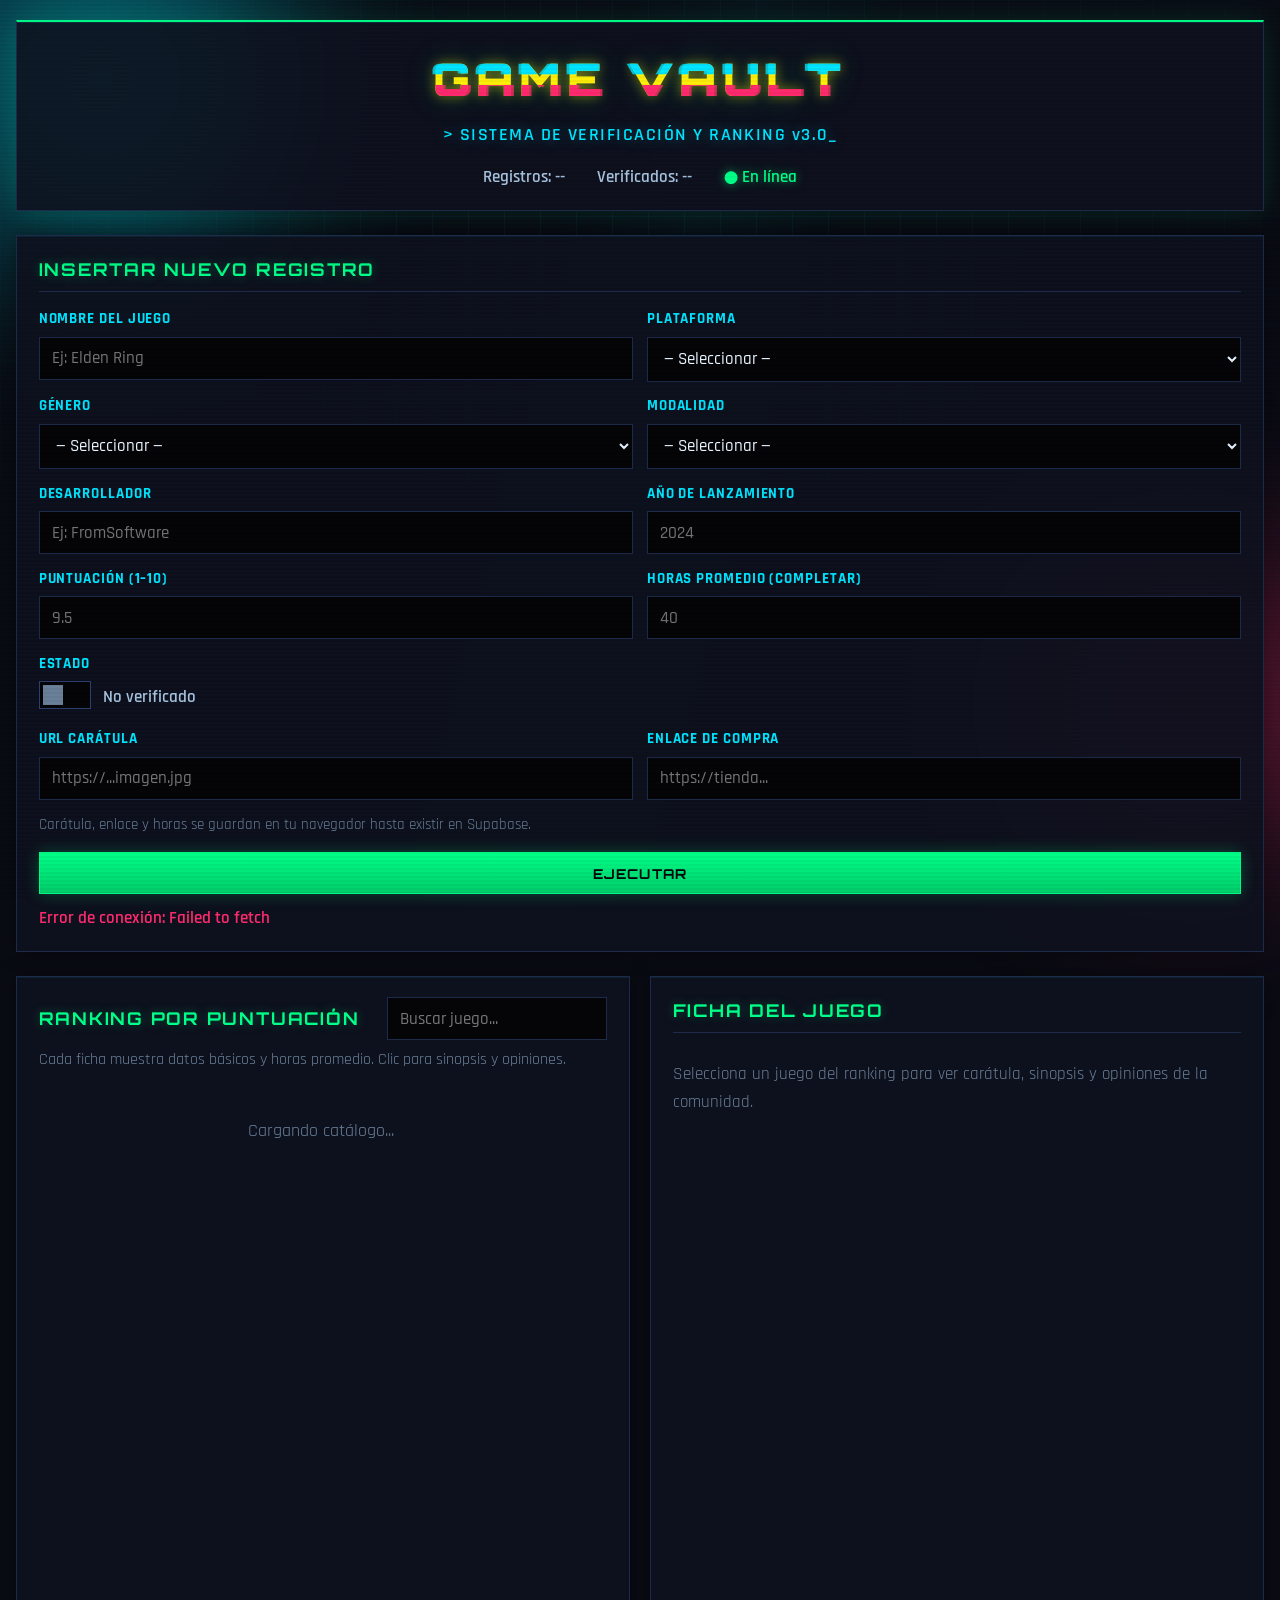
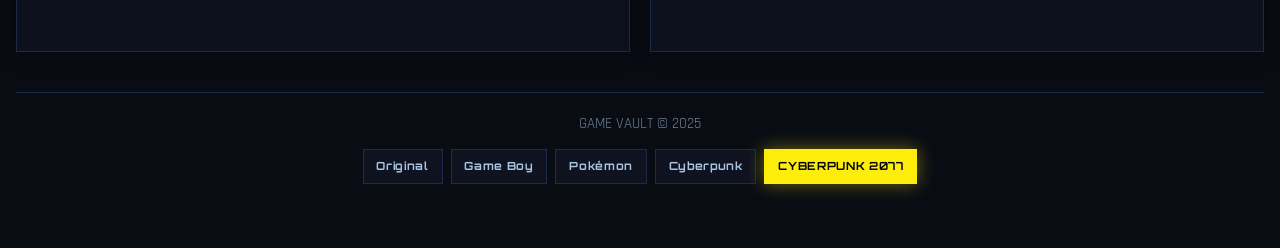
==== app/index.html @ 816d2088 "Versión inicial del proyecto cajon de videojuegos" ====
<!DOCTYPE html>
<html lang="es">
<head>
  <meta charset="UTF-8">
  <meta name="viewport" content="width=device-width, initial-scale=1.0">
  <title>GAME VAULT — Cyberpunk 2077 Edition</title>
  <link rel="preconnect" href="https://fonts.googleapis.com">
  <link rel="preconnect" href="https://fonts.gstatic.com" crossorigin>
  <link href="https://fonts.googleapis.com/css2?family=Orbitron:wght@500;700;900&family=Rajdhani:wght@400;500;600;700&display=swap" rel="stylesheet">
  <link rel="stylesheet" href="css/vault.css">
</head>
<body class="vault-edition cyberpunk-edition">

  <div class="grid-bg" aria-hidden="true"></div>
  <div class="glow-orb glow-orb--cyan" aria-hidden="true"></div>
  <div class="glow-orb glow-orb--magenta" aria-hidden="true"></div>
  <div class="electric-flash" aria-hidden="true"></div>
  <div class="scanlines" aria-hidden="true"></div>

  <header class="site-header">
    <h1 class="glitch-title site-title" data-text="GAME VAULT">GAME VAULT</h1>
    <p class="site-tagline">&gt; SISTEMA DE VERIFICACIÓN Y RANKING v3.0_</p>
    <div class="stats-bar">
      <span id="total-count">Registros: --</span>
      <span id="verified-count">Verificados: --</span>
      <span class="status-online">● En línea</span>
    </div>
  </header>

  <main class="layout-main">

    <section class="panel panel-form">
      <h2 class="panel-title" id="form-title">Insertar nuevo registro</h2>
      <input type="hidden" id="idJuego">

      <div class="field-row">
        <div class="field">
          <label for="nombre">Nombre del juego</label>
          <input type="text" id="nombre" placeholder="Ej: Elden Ring">
        </div>
        <div class="field">
          <label for="consola">Plataforma</label>
          <select id="consola">
            <option value="">— Seleccionar —</option>
            <option>PlayStation 5</option>
            <option>PlayStation 4</option>
            <option>Xbox Series X/S</option>
            <option>Xbox One</option>
            <option>Nintendo Switch</option>
            <option>PC</option>
            <option>Mobile</option>
            <option>Multi-plataforma</option>
          </select>
        </div>
      </div>

      <div class="field-row">
        <div class="field">
          <label for="genero">Género</label>
          <select id="genero">
            <option value="">— Seleccionar —</option>
            <option>Acción / Aventura</option>
            <option>RPG</option>
            <option>FPS / Shooter</option>
            <option>Battle Royale</option>
            <option>Deportes</option>
            <option>Estrategia</option>
            <option>Simulación</option>
            <option>Plataformas</option>
            <option>Horror / Survival</option>
            <option>Fighting</option>
            <option>Sandbox / Open World</option>
          </select>
        </div>
        <div class="field">
          <label for="modalidad">Modalidad</label>
          <select id="modalidad">
            <option value="">— Seleccionar —</option>
            <option value="single-player">Single-Player</option>
            <option value="online">Multiplayer Online</option>
            <option value="co-op">Co-op Local</option>
            <option value="co-op">Co-op Online</option>
            <option value="multi-player">Single + Multiplayer</option>
          </select>
        </div>
      </div>

      <div class="field-row">
        <div class="field">
          <label for="desarrollador">Desarrollador</label>
          <input type="text" id="desarrollador" placeholder="Ej: FromSoftware">
        </div>
        <div class="field">
          <label for="anio">Año de lanzamiento</label>
          <input type="number" id="anio" placeholder="2024" min="1980" max="2030">
        </div>
      </div>

      <div class="field-row">
        <div class="field">
          <label for="puntuacion">Puntuación (1–10)</label>
          <input type="number" id="puntuacion" placeholder="9.5" min="1" max="10" step="0.1">
        </div>
        <div class="field">
          <label for="horas">Horas promedio (completar)</label>
          <input type="number" id="horas" placeholder="40" min="1" max="500" step="1">
        </div>
      </div>

      <div class="field-row">
        <div class="field field-check">
          <label for="verificado">Estado</label>
          <div class="toggle-wrap">
            <label class="toggle">
              <input type="checkbox" id="verificado">
              <span class="toggle-slider"></span>
            </label>
            <span id="toggle-label">No verificado</span>
          </div>
        </div>
      </div>

      <div class="field-row">
        <div class="field">
          <label for="portada">URL carátula</label>
          <input type="url" id="portada" placeholder="https://...imagen.jpg">
        </div>
        <div class="field">
          <label for="enlace_compra">Enlace de compra</label>
          <input type="url" id="enlace_compra" placeholder="https://tienda...">
        </div>
      </div>

      <div id="portada-preview-wrap" class="portada-preview-wrap" hidden>
        <span class="preview-label">Vista previa</span>
        <img id="portada-preview" class="portada-preview" alt="Vista previa carátula">
      </div>
      <p class="field-hint">Carátula, enlace y horas se guardan en tu navegador hasta existir en Supabase.</p>

      <div class="btn-row">
        <button type="button" id="btnGuardar" class="btn btn-primary btn-grow">Ejecutar</button>
        <button type="button" id="btnCancelar" class="btn btn-secondary btn-grow" style="display:none">Cancelar</button>
      </div>
      <div id="msg" class="msg-line"></div>
    </section>

    <div class="layout-ranking">

      <section class="panel panel-list">
        <div class="panel-head">
          <h2 class="panel-title">Ranking por puntuación</h2>
          <input type="search" id="filtro" class="search-input" placeholder="Buscar juego..."
            oninput="lista.filtrar(this.value)">
        </div>
        <p class="list-hint">Cada ficha muestra datos básicos y horas promedio. Clic para sinopsis y opiniones.</p>
        <div id="listado" class="card-list"><p class="loading-txt">Cargando catálogo...</p></div>
      </section>

      <div id="detalle-backdrop" class="detalle-backdrop" hidden aria-hidden="true"></div>

      <aside id="detalle-panel" class="panel panel-detalle" aria-live="polite">
        <div class="panel-detalle-head">
          <h2 class="panel-title">Ficha del juego</h2>
          <button type="button" id="detalle-cerrar" class="btn-detalle-cerrar" hidden aria-label="Cerrar ficha">✕</button>
        </div>
        <div id="detalle-contenido" class="detalle-contenido">
          <p class="detalle-placeholder">Selecciona un juego del ranking para ver carátula, sinopsis y opiniones de la comunidad.</p>
        </div>
      </aside>

    </div>
  </main>

  <footer class="site-footer">
    <span>GAME VAULT © 2025</span>
    <nav class="edition-nav" aria-label="Otras ediciones visuales">
      <a href="editions/original.html">Original</a>
      <a href="editions/gameboy.html">Game Boy</a>
      <a href="editions/pokemon.html">Pokémon</a>
      <a href="editions/cyberpunk.html">Cyberpunk</a>
      <a href="index.html" class="is-active">CYBERPUNK 2077</a>
    </nav>
  </footer>

  <script src="js/catalogo.js"></script>
  <script src="js/app.js"></script>
</body>
</html>
---- app/css/vault.css ----
/* GAME VAULT — Cyberpunk 2077: neón, eléctrico, glitch, alto contraste */

:root {
  --void:        #050508;
  --deep:        #0a0c14;
  --panel:       #0f121f;
  --panel-2:     #141a2e;
  --border:      #1e2a4a;
  --border-lit:  #2d4070;
  --neon-green:  #00ff88;
  --neon-cyan:   #00e5ff;
  --neon-mag:    #ff2a6d;
  --neon-yellow: #fcee0a;
  --text:        #e8f4ff;
  --text-soft:   #a8c4e0;
  --text-dim:    #6a8098;
  --ok:          #00ff88;
  --font-display: 'Orbitron', sans-serif;
  --font-body:    'Rajdhani', system-ui, sans-serif;
  --ease: cubic-bezier(0.22, 1, 0.36, 1);
}

*, *::before, *::after { box-sizing: border-box; margin: 0; padding: 0; }

html { scroll-behavior: smooth; background: var(--void); }

body.vault-edition.cyberpunk-edition {
  font-family: var(--font-body);
  font-size: 18px;
  line-height: 1.5;
  color: var(--text);
  background: var(--deep);
  min-height: 100vh;
  padding: 1.25rem 1rem 4rem;
  position: relative;
  overflow-x: hidden;
}

/* ── FONDO CYBERPUNK ── */
.grid-bg {
  position: fixed;
  inset: 0;
  pointer-events: none;
  z-index: 0;
  background:
    linear-gradient(rgba(0, 229, 255, 0.05) 1px, transparent 1px),
    linear-gradient(90deg, rgba(0, 229, 255, 0.05) 1px, transparent 1px);
  background-size: 36px 36px;
  mask-image: radial-gradient(ellipse 90% 80% at 50% 30%, black 15%, transparent 80%);
}

.glow-orb {
  position: fixed;
  border-radius: 50%;
  filter: blur(90px);
  pointer-events: none;
  z-index: 0;
  opacity: 0.4;
  animation: orb-pulse 6s ease-in-out infinite alternate;
}

.glow-orb--cyan {
  width: 360px; height: 360px;
  background: var(--neon-cyan);
  top: -100px; left: -80px;
}

.glow-orb--magenta {
  width: 300px; height: 300px;
  background: var(--neon-mag);
  bottom: 5%; right: -60px;
  animation-delay: -3s;
}

@keyframes orb-pulse {
  0%   { opacity: 0.28; transform: scale(1); }
  100% { opacity: 0.45; transform: scale(1.08); }
}

.electric-flash {
  position: fixed;
  inset: 0;
  pointer-events: none;
  z-index: 0;
  background: linear-gradient(105deg, transparent 40%, rgba(0,229,255,.03) 50%, transparent 60%);
  animation: electric-sweep 8s linear infinite;
}

@keyframes electric-sweep {
  0%   { transform: translateX(-100%); }
  100% { transform: translateX(100%); }
}

.scanlines {
  position: fixed;
  inset: 0;
  pointer-events: none;
  z-index: 1000;
  opacity: 0.07;
  background: repeating-linear-gradient(
    0deg, transparent, transparent 2px,
    rgba(0,0,0,0.5) 2px, rgba(0,0,0,0.5) 4px
  );
}

/* ── GLITCH TITLE ── */
.glitch-title {
  font-family: var(--font-display);
  font-size: clamp(1.6rem, 5vw, 2.8rem);
  font-weight: 900;
  letter-spacing: 0.14em;
  color: var(--neon-yellow);
  position: relative;
  text-shadow:
    0 0 12px rgba(252, 238, 10, 0.5),
    0 0 30px rgba(0, 255, 136, 0.25);
  animation: glitch-main 9s infinite;
}

.glitch-title::before,
.glitch-title::after {
  content: attr(data-text);
  position: absolute;
  top: 0; left: 0;
  width: 100%;
  font-family: inherit;
  font-size: inherit;
  font-weight: inherit;
  letter-spacing: inherit;
  pointer-events: none;
}

.glitch-title::before {
  color: var(--neon-cyan);
  text-shadow: -3px 0 rgba(0, 229, 255, 0.8);
  animation: glitch-cyan 9s infinite;
  clip-path: polygon(0 8%, 100% 8%, 100% 42%, 0 42%);
}

.glitch-title::after {
  color: var(--neon-mag);
  text-shadow: 3px 0 rgba(255, 42, 109, 0.8);
  animation: glitch-mag 9s infinite;
  clip-path: polygon(0 58%, 100% 58%, 100% 92%, 0 92%);
}

@keyframes glitch-main {
  0%, 90%  { transform: none; }
  91%       { transform: skewX(-2deg) translateX(-2px); }
  91.5%     { transform: none; }
  92%       { transform: skewX(1.5deg) translateX(2px); }
  92.5%     { transform: none; }
  96%       { transform: translateX(-1px); filter: brightness(1.2); }
  96.4%     { transform: none; filter: none; }
}

@keyframes glitch-cyan {
  0%, 90%  { opacity: 0; }
  91%       { opacity: 0.85; transform: translateX(-4px); }
  91.6%     { opacity: 0; }
  92%       { opacity: 0.5; transform: translateX(3px); }
  92.6%     { opacity: 0; }
}

@keyframes glitch-mag {
  0%, 90%  { opacity: 0; }
  91%       { opacity: 0.75; transform: translateX(4px); }
  91.6%     { opacity: 0; }
  92%       { opacity: 0.45; transform: translateX(-3px); }
  92.6%     { opacity: 0; }
}

/* ── HEADER ── */
.site-header {
  position: relative;
  z-index: 1;
  text-align: center;
  padding: 1.5rem 1rem 1.25rem;
  margin-bottom: 1.5rem;
  background: rgba(15, 18, 31, 0.88);
  border: 1px solid var(--border);
  border-top: 2px solid var(--neon-green);
  box-shadow: 0 0 28px rgba(0, 255, 136, 0.12), inset 0 1px 0 rgba(0, 229, 255, 0.12);
  backdrop-filter: blur(10px);
}

.site-tagline {
  font-size: 1.15rem;
  font-weight: 600;
  color: var(--neon-cyan);
  margin-top: 0.5rem;
  letter-spacing: 0.08em;
  text-shadow: 0 0 14px rgba(0, 229, 255, 0.35);
}

.stats-bar {
  display: flex;
  justify-content: center;
  flex-wrap: wrap;
  gap: 1rem 2rem;
  margin-top: 1rem;
  font-size: 1.05rem;
  font-weight: 600;
  color: var(--text-soft);
}

.status-online {
  color: var(--neon-green);
  text-shadow: 0 0 10px rgba(0, 255, 136, 0.5);
  animation: pulse-online 2s ease-in-out infinite;
}

@keyframes pulse-online {
  0%, 100% { opacity: 1; }
  50%      { opacity: 0.55; }
}

/* ── LAYOUT ── */
.layout-main {
  position: relative;
  z-index: 1;
  max-width: 1400px;
  margin: 0 auto;
  display: flex;
  flex-direction: column;
  gap: 1.5rem;
}

.layout-ranking {
  display: grid;
  grid-template-columns: 1fr;
  gap: 0;
  align-items: stretch;
  position: relative;
}

@media (min-width: 1100px) {
  .layout-ranking {
    grid-template-columns: minmax(0, 1fr) minmax(340px, 1fr);
    gap: 1.25rem;
    min-height: calc(100vh - 14rem);
  }
}

.panel-list {
  display: flex;
  flex-direction: column;
  min-height: 0;
}

@media (min-width: 1100px) {
  .panel-list {
    height: 100%;
    max-height: calc(100vh - 14rem);
  }

  .panel-list .card-list {
    flex: 1;
    min-height: 0;
    max-height: none;
    overflow-y: auto;
  }
}

.panel {
  background: rgba(15, 18, 31, 0.92);
  border: 1px solid var(--border);
  padding: 1.25rem 1.35rem;
  box-shadow: 0 0 20px rgba(0, 0, 0, 0.4), inset 0 1px 0 rgba(0, 229, 255, 0.08);
  backdrop-filter: blur(6px);
}

.panel-title {
  font-family: var(--font-display);
  font-size: 1.1rem;
  font-weight: 700;
  color: var(--neon-green);
  letter-spacing: 0.1em;
  text-transform: uppercase;
  margin-bottom: 1rem;
  padding-bottom: 0.55rem;
  border-bottom: 1px solid var(--border);
  text-shadow: 0 0 12px rgba(0, 255, 136, 0.3);
}

.panel-head {
  display: flex;
  flex-wrap: wrap;
  align-items: center;
  gap: 0.75rem;
  margin-bottom: 0.5rem;
}

.panel-head .panel-title { margin-bottom: 0; border: none; padding: 0; flex: 1; }

.list-hint {
  font-size: 1rem;
  color: var(--text-dim);
  margin-bottom: 0.85rem;
}

/* ── FORM ── */
.field-row {
  display: grid;
  grid-template-columns: 1fr 1fr;
  gap: 0.85rem;
  margin-bottom: 0.85rem;
}

@media (max-width: 560px) { .field-row { grid-template-columns: 1fr; } }

.field label {
  display: block;
  font-size: 0.95rem;
  font-weight: 700;
  color: var(--neon-cyan);
  margin-bottom: 0.35rem;
  text-transform: uppercase;
  letter-spacing: 0.06em;
}

.field input,
.field select,
.search-input {
  width: 100%;
  font-family: var(--font-body);
  font-size: 1.05rem;
  font-weight: 500;
  padding: 0.6rem 0.75rem;
  color: var(--text);
  background: var(--void);
  border: 1px solid var(--border);
  outline: none;
  transition: border-color 0.2s, box-shadow 0.2s;
}

.field input:focus,
.field select:focus,
.search-input:focus {
  border-color: var(--neon-cyan);
  box-shadow: 0 0 0 2px rgba(0, 229, 255, 0.25), 0 0 16px rgba(0, 229, 255, 0.15);
}

.field select option { background: var(--panel); }

.toggle-wrap { display: flex; align-items: center; gap: 0.75rem; margin-top: 0.35rem; }
.toggle { position: relative; width: 52px; height: 28px; display: inline-block; }
.toggle input { opacity: 0; width: 0; height: 0; }
.toggle-slider {
  position: absolute; inset: 0;
  background: var(--void);
  border: 1px solid var(--border-lit);
  cursor: pointer;
  transition: 0.25s;
}
.toggle-slider::before {
  content: '';
  position: absolute;
  width: 20px; height: 20px;
  left: 3px; bottom: 3px;
  background: var(--text-dim);
  transition: 0.25s;
}
.toggle input:checked + .toggle-slider {
  background: rgba(0, 255, 136, 0.15);
  border-color: var(--neon-green);
  box-shadow: 0 0 12px rgba(0, 255, 136, 0.3);
}
.toggle input:checked + .toggle-slider::before {
  transform: translateX(24px);
  background: var(--neon-green);
}

#toggle-label { font-size: 1.05rem; font-weight: 600; color: var(--text-soft); }
.field-hint { font-size: 0.95rem; color: var(--text-dim); margin: 0.5rem 0; }

.portada-preview-wrap {
  margin-top: 0.75rem;
  padding: 0.75rem;
  border: 1px solid var(--border);
  background: var(--void);
  text-align: center;
}
.portada-preview-wrap[hidden] { display: none !important; }
.preview-label { font-size: 0.9rem; color: var(--text-dim); display: block; margin-bottom: 0.5rem; }
.portada-preview { max-width: 160px; border: 2px solid var(--neon-cyan); box-shadow: 0 0 16px rgba(0,229,255,.2); }

/* ── BUTTONS ── */
.btn-row { display: flex; gap: 0.75rem; margin-top: 1rem; flex-wrap: wrap; }

.btn {
  font-family: var(--font-display);
  font-size: 0.85rem;
  font-weight: 700;
  letter-spacing: 0.08em;
  text-transform: uppercase;
  padding: 0.7rem 1.25rem;
  border: 1px solid var(--border-lit);
  cursor: pointer;
  transition: transform 0.2s var(--ease), box-shadow 0.2s, background 0.2s;
}

.btn-grow:hover {
  transform: scale(1.05);
  box-shadow: 0 0 20px rgba(0, 229, 255, 0.35);
}
.btn-grow:active { transform: scale(0.97); }

.btn-primary {
  background: linear-gradient(180deg, var(--neon-green) 0%, #00cc6a 100%);
  color: var(--void);
  border-color: var(--neon-green);
  flex: 1;
  box-shadow: 0 0 16px rgba(0, 255, 136, 0.25);
}

.btn-secondary {
  background: var(--panel-2);
  color: var(--neon-mag);
  border-color: var(--neon-mag);
}

.btn-buy {
  display: inline-block;
  margin-top: 1rem;
  padding: 0.7rem 1.3rem;
  font-family: var(--font-display);
  font-size: 0.8rem;
  font-weight: 700;
  letter-spacing: 0.1em;
  text-transform: uppercase;
  color: var(--void);
  background: var(--neon-yellow);
  border: 1px solid var(--neon-yellow);
  text-decoration: none;
  box-shadow: 0 0 18px rgba(252, 238, 10, 0.35);
  transition: transform 0.2s var(--ease), box-shadow 0.2s;
}
.btn-buy:hover {
  transform: scale(1.05);
  box-shadow: 0 0 28px rgba(252, 238, 10, 0.5);
}

.btn-edit, .btn-del {
  font-family: var(--font-body);
  font-size: 0.95rem;
  font-weight: 700;
  padding: 0.45rem 0.75rem;
  cursor: pointer;
  border: 1px solid var(--border-lit);
  background: var(--panel-2);
  color: var(--text-soft);
  transition: transform 0.2s var(--ease), color 0.2s, box-shadow 0.2s;
  text-transform: uppercase;
  letter-spacing: 0.04em;
}
.btn-edit:hover {
  color: var(--neon-cyan);
  border-color: var(--neon-cyan);
  box-shadow: 0 0 14px rgba(0, 229, 255, 0.3);
  transform: scale(1.05);
}
.btn-del:hover {
  color: var(--neon-mag);
  border-color: var(--neon-mag);
  box-shadow: 0 0 14px rgba(255, 42, 109, 0.3);
  transform: scale(1.05);
}

.msg-line { margin-top: 0.75rem; font-size: 1.05rem; font-weight: 600; min-height: 1.4em; }
.msg-line.ok { color: var(--neon-green); text-shadow: 0 0 8px rgba(0,255,136,.4); }
.msg-line.error { color: var(--neon-mag); }
.msg-line.info { color: var(--neon-cyan); }

.search-input { max-width: 220px; min-width: 140px; }

/* ── CARDS — fila única: portada + datos + acciones ── */
.card-list {
  display: flex;
  flex-direction: column;
  gap: 1.25rem;
  max-height: none;
  overflow: visible;
  padding-right: 4px;
}

@media (min-height: 700px) {
  .panel-list .card-list {
    max-height: 75vh;
    overflow-y: auto;
  }
}

.card {
  display: flex;
  flex-direction: row;
  align-items: center;
  justify-content: flex-start;
  gap: 1.5rem;
  padding: 1.35rem;
  background: var(--panel);
  border: 1px solid var(--border);
  cursor: pointer;
  position: relative;
  overflow: visible;
  isolation: isolate;
  transition: border-color 0.25s, box-shadow 0.25s, background 0.25s;
}

/* Hover: brillo eléctrico SIN escalar — evita solapamiento */
.card:hover {
  border-color: var(--neon-cyan);
  background: var(--panel-2);
  box-shadow:
    0 0 0 1px rgba(0, 229, 255, 0.35),
    0 0 24px rgba(0, 229, 255, 0.15),
    inset 0 0 40px rgba(0, 255, 136, 0.04);
}

.card.selected {
  border-color: var(--neon-green);
  background: var(--panel-2);
  box-shadow:
    0 0 0 1px var(--neon-green),
    0 0 28px rgba(0, 255, 136, 0.2);
}

.card.verified { border-left: 3px solid var(--neon-green); }

.card-cover {
  position: relative;
  flex: 0 0 240px;
  display: flex;
  align-items: center;
  justify-content: center;
  width: 240px;
  height: 135px;
  padding: 8px;
  border: 2px solid var(--border-lit);
  overflow: hidden;
  background: var(--void);
  box-sizing: border-box;
  transition: border-color 0.25s, box-shadow 0.25s;
}

.card:hover .card-cover {
  border-color: var(--neon-cyan);
  box-shadow: 0 0 24px rgba(0, 229, 255, 0.4);
}

.rank-badge {
  position: absolute;
  top: 8px;
  left: 8px;
  z-index: 2;
  font-family: var(--font-display);
  font-size: 0.95rem;
  font-weight: 700;
  color: var(--neon-yellow);
  background: rgba(5, 5, 8, 0.9);
  padding: 5px 10px;
  border: 1px solid var(--neon-yellow);
  text-shadow: 0 0 8px rgba(252, 238, 10, 0.5);
  pointer-events: none;
}

.cover-img {
  display: block;
  max-width: 100%;
  max-height: 100%;
  width: auto;
  height: auto;
  object-fit: contain;
  object-position: center center;
  margin: auto;
  transition: filter 0.25s;
}

.card:hover .cover-img {
  filter: brightness(1.08) saturate(1.1);
}

.card-body {
  flex: 1 1 auto;
  min-width: 0;
  position: relative;
  z-index: 1;
  display: flex;
  flex-direction: column;
  justify-content: center;
  gap: 0.5rem;
  padding: 0;
}

.card-name {
  font-family: var(--font-display);
  font-size: 1.25rem;
  font-weight: 700;
  color: var(--text);
  line-height: 1.35;
  margin: 0;
}

.card-dev {
  font-size: 1.05rem;
  font-weight: 600;
  color: var(--text-soft);
  margin: 0;
}

.card-tags {
  display: flex;
  flex-wrap: wrap;
  gap: 0.4rem;
  margin-top: 0.15rem;
}

.card-tags span {
  font-size: 0.9rem;
  font-weight: 600;
  padding: 0.3rem 0.55rem;
  background: var(--void);
  border: 1px solid var(--border);
  color: var(--text-soft);
  white-space: nowrap;
}

.card-tags .tag-consola { color: var(--neon-cyan); border-color: rgba(0,229,255,.35); }
.card-tags .tag-genero  { color: var(--neon-mag); border-color: rgba(255,42,109,.35); }
.card-tags .tag-score  { color: var(--neon-yellow); border-color: rgba(252,238,10,.4); }
.card-tags .tag-horas  { color: var(--neon-cyan); border-color: rgba(0,229,255,.35); }
.card-tags .tag-ok     { color: var(--neon-green); border-color: rgba(0,255,136,.4); }
.card-tags .tag-pend   { color: var(--text-dim); }

.card-meta {
  font-size: 1rem;
  font-weight: 600;
  color: var(--text-dim);
  margin: 0;
}

.card-actions {
  display: flex;
  flex-direction: column;
  gap: 0.5rem;
  flex: 0 0 auto;
  align-self: center;
  position: relative;
  z-index: 2;
}

@media (max-width: 900px) {
  .card {
    flex-wrap: wrap;
    gap: 1rem 1.25rem;
    padding: 1.15rem;
  }
  .card-cover {
    flex: 0 0 200px;
    width: 200px;
    height: 112px;
    padding: 6px;
  }
  .card-body {
    flex: 1 1 180px;
  }
  .card-actions {
    flex: 1 1 100%;
    flex-direction: row;
    justify-content: flex-end;
  }
}

@media (max-width: 520px) {
  .card {
    flex-direction: column;
    align-items: center;
    padding: 1.1rem;
  }
  .card-cover {
    width: 100%;
    max-width: 280px;
    height: 158px;
    flex: 0 0 auto;
    padding: 8px;
  }
  .card-body {
    width: 100%;
    text-align: center;
    align-items: center;
  }
  .card-actions {
    width: 100%;
    justify-content: center;
  }
}

.loading-txt {
  text-align: center;
  padding: 2rem;
  color: var(--text-dim);
  font-size: 1.1rem;
}

/* ── DETALLE ── */
.detalle-backdrop {
  position: fixed;
  inset: 0;
  z-index: 200;
  background: rgba(5, 5, 8, 0.82);
  backdrop-filter: blur(4px);
}

body.detalle-abierto { overflow: hidden; }

.panel-detalle {
  display: flex;
  flex-direction: column;
  min-height: 0;
}

.panel-detalle-head {
  display: flex;
  align-items: flex-start;
  justify-content: space-between;
  gap: 0.75rem;
  margin-bottom: 0.75rem;
}

.panel-detalle-head .panel-title {
  margin-bottom: 0;
  flex: 1;
}

.btn-detalle-cerrar {
  flex-shrink: 0;
  width: 2.25rem;
  height: 2.25rem;
  font-size: 1.1rem;
  font-weight: 700;
  color: var(--neon-cyan);
  background: var(--void);
  border: 1px solid var(--neon-cyan);
  cursor: pointer;
  transition: background 0.2s, box-shadow 0.2s;
}

.btn-detalle-cerrar:hover {
  background: var(--panel-2);
  box-shadow: 0 0 14px rgba(0, 229, 255, 0.35);
}

.detalle-contenido {
  flex: 1;
  min-height: 0;
  overflow-y: auto;
}

@media (max-width: 1099px) {
  .layout-ranking .panel-detalle {
    position: fixed;
    left: 0;
    right: 0;
    bottom: 0;
    z-index: 210;
    max-height: min(88vh, 720px);
    margin: 0;
    border-radius: 12px 12px 0 0;
    transform: translateY(105%);
    transition: transform 0.32s var(--ease), box-shadow 0.32s;
    box-shadow: 0 -8px 40px rgba(0, 0, 0, 0.55);
  }

  .layout-ranking .panel-detalle.detalle-overlay-open {
    transform: translateY(0);
  }
}

@media (min-width: 1100px) {
  .panel-detalle {
    position: sticky;
    top: 1rem;
    align-self: stretch;
    height: 100%;
    max-height: calc(100vh - 14rem);
  }

  .detalle-contenido {
    overflow-y: auto;
    padding-right: 2px;
  }
}

.panel-detalle.is-open {
  border-color: var(--neon-cyan);
  box-shadow: 0 0 32px rgba(0, 229, 255, 0.12);
}

.detalle-placeholder {
  font-size: 1.05rem;
  color: var(--text-dim);
  line-height: 1.65;
  padding: 1rem 0;
}

.detalle-grid {
  display: flex;
  flex-direction: column;
  gap: 1rem;
  align-items: stretch;
  margin-bottom: 1.25rem;
}

.detalle-cover-wrap {
  width: 100%;
  padding: 12px;
  border: 2px solid var(--neon-cyan);
  background: var(--void);
  box-shadow: 0 0 20px rgba(0, 229, 255, 0.2);
  display: flex;
  align-items: center;
  justify-content: center;
  box-sizing: border-box;
  min-height: 200px;
}

.detalle-cover {
  display: block;
  width: 100%;
  max-width: 100%;
  height: auto;
  max-height: 220px;
  object-fit: contain;
  object-position: center;
}

.detalle-info {
  width: 100%;
  min-width: 0;
}

.detalle-info .btn-buy {
  display: block;
  width: 100%;
  text-align: center;
  box-sizing: border-box;
}

/* Tablet y drawer — carátula más amplia */
@media (min-width: 521px) {
  .detalle-cover-wrap {
    min-height: 240px;
    padding: 14px;
  }

  .detalle-cover {
    max-height: 280px;
  }
}

/* Desktop — panel lateral */
@media (min-width: 1100px) {
  .detalle-cover-wrap {
    min-height: 220px;
  }

  .detalle-cover {
    max-height: 260px;
  }
}

/* Móvil — carátula destacada a ancho completo */
@media (max-width: 520px) {
  .detalle-cover-wrap {
    min-height: 280px;
    padding: 16px;
  }

  .detalle-cover {
    max-height: 420px;
    width: 100%;
  }
}

.detalle-title {
  font-family: var(--font-display);
  font-size: 1.5rem;
  font-weight: 700;
  color: var(--neon-yellow);
  line-height: 1.25;
  margin-bottom: 0.6rem;
  text-shadow: 0 0 16px rgba(252, 238, 10, 0.3);
}

.detalle-tags {
  display: flex;
  flex-wrap: wrap;
  gap: 0.45rem;
  margin-bottom: 0.5rem;
}

.detalle-tags span {
  font-size: 0.95rem;
  font-weight: 600;
  padding: 0.3rem 0.6rem;
  background: var(--void);
  border: 1px solid var(--border);
  color: var(--text-soft);
}

.detalle-tags .tag-ok { color: var(--neon-green); border-color: rgba(0,255,136,.4); }
.detalle-tags .tag-pend { color: var(--text-dim); }
.detalle-tags .tag-horas { color: var(--neon-cyan); border-color: rgba(0,229,255,.35); }

.detalle-meta { font-size: 1.05rem; font-weight: 600; color: var(--text-soft); margin-bottom: 1rem; }

.detalle-sub {
  font-family: var(--font-display);
  font-size: 0.9rem;
  font-weight: 700;
  color: var(--neon-cyan);
  letter-spacing: 0.12em;
  margin-bottom: 0.5rem;
  text-transform: uppercase;
}

.detalle-sinopsis { font-size: 1.1rem; line-height: 1.65; color: var(--text); }

.comunidad { margin-top: 0.5rem; }
.comentarios-list { display: flex; flex-direction: column; gap: 0.75rem; }

.comentario {
  padding: 0.85rem 1rem;
  background: var(--void);
  border: 1px solid var(--border);
  border-left: 3px solid var(--neon-mag);
  transition: border-color 0.2s, box-shadow 0.2s;
}

.comentario:hover {
  border-left-color: var(--neon-cyan);
  box-shadow: 0 0 16px rgba(0, 229, 255, 0.1);
}

.comentario-autor {
  font-size: 1rem;
  font-weight: 700;
  color: var(--neon-green);
  text-shadow: 0 0 8px rgba(0, 255, 136, 0.3);
}

.comentario-texto {
  font-size: 1.05rem;
  color: var(--text-soft);
  margin-top: 0.35rem;
  line-height: 1.55;
}

/* ── FOOTER ── */
.site-footer {
  position: relative;
  z-index: 1;
  margin-top: 2.5rem;
  padding-top: 1.25rem;
  border-top: 1px solid var(--border);
  display: flex;
  flex-direction: column;
  align-items: center;
  gap: 0.85rem;
  font-size: 0.95rem;
  color: var(--text-dim);
}

.edition-nav { display: flex; flex-wrap: wrap; justify-content: center; gap: 0.5rem; }

.edition-nav a {
  font-family: var(--font-display);
  font-size: 0.7rem;
  font-weight: 700;
  letter-spacing: 0.06em;
  color: var(--text-soft);
  text-decoration: none;
  padding: 0.5rem 0.8rem;
  border: 1px solid var(--border);
  background: var(--panel);
  transition: transform 0.2s var(--ease), color 0.2s, box-shadow 0.2s;
}

.edition-nav a:hover {
  transform: scale(1.05);
  color: var(--neon-cyan);
  box-shadow: 0 0 14px rgba(0, 229, 255, 0.25);
}

.edition-nav a.is-active {
  color: var(--void);
  background: var(--neon-yellow);
  border-color: var(--neon-yellow);
  box-shadow: 0 0 18px rgba(252, 238, 10, 0.4);
}
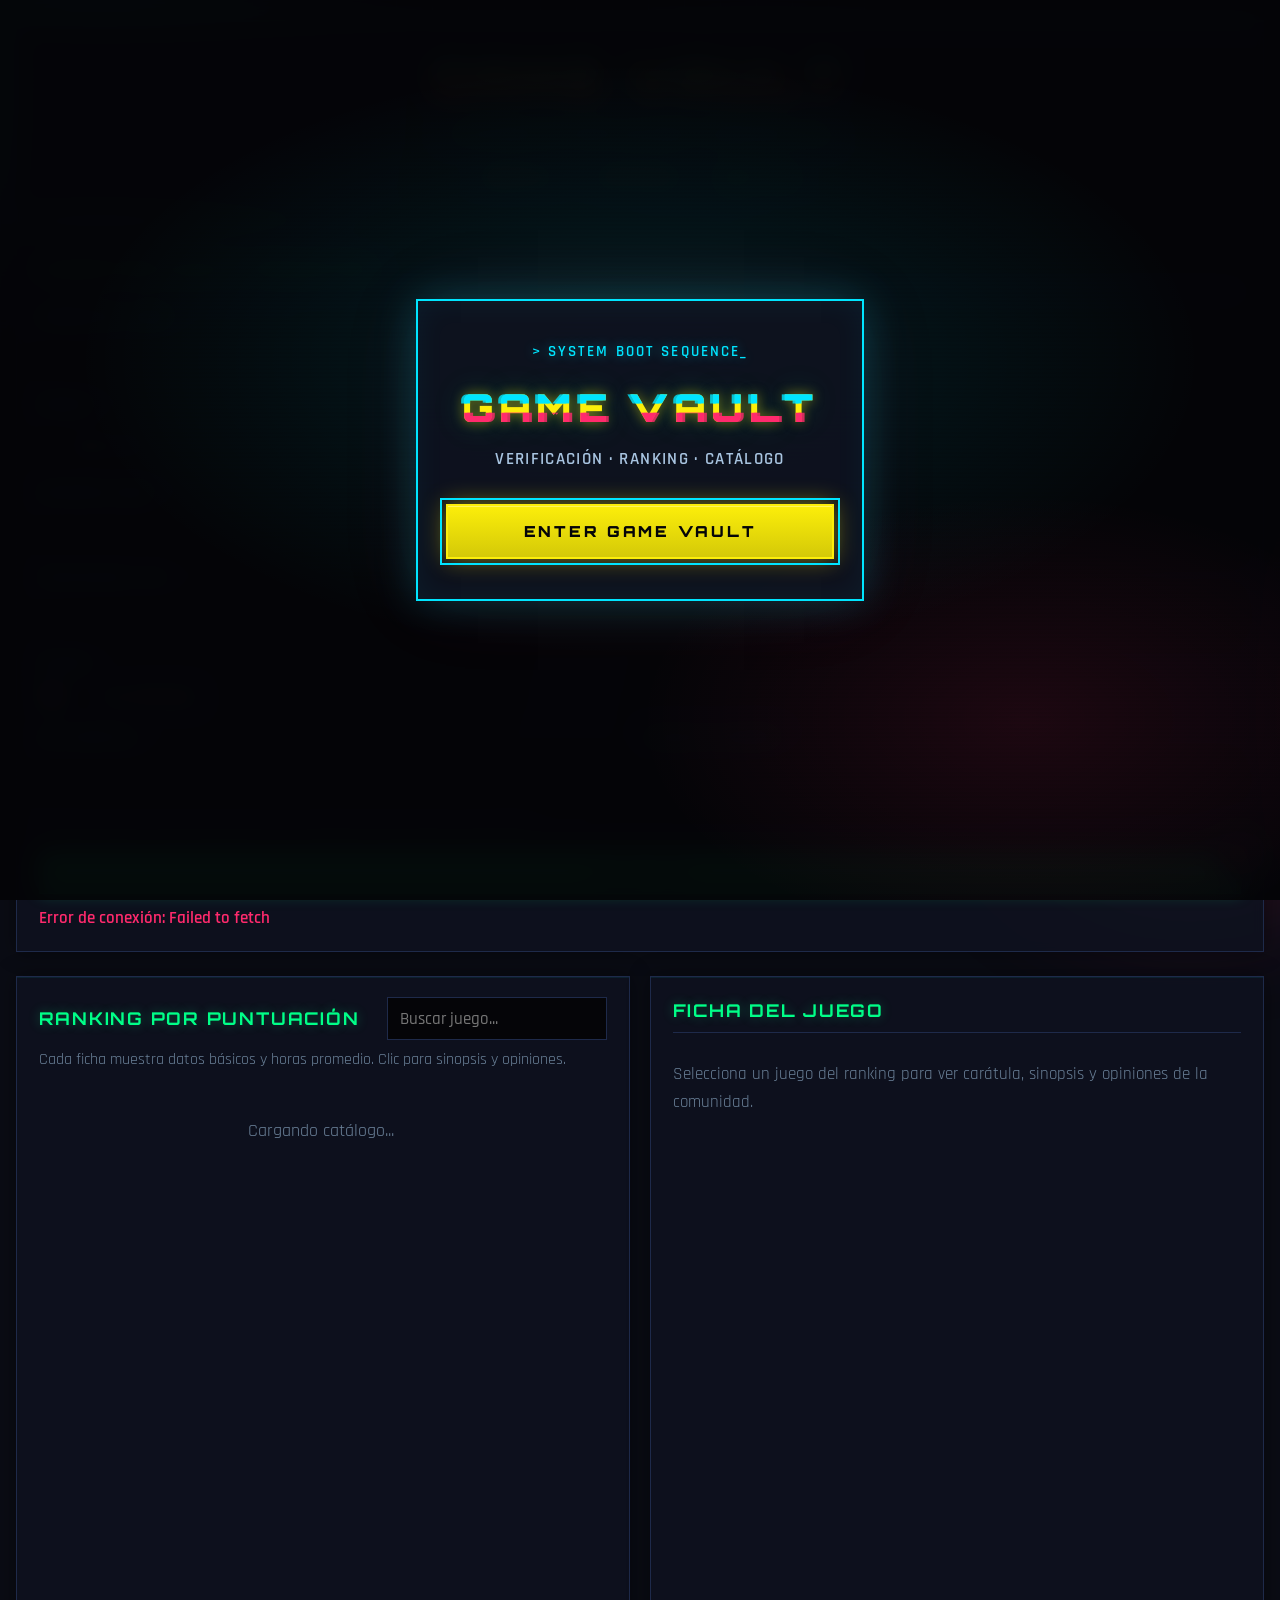
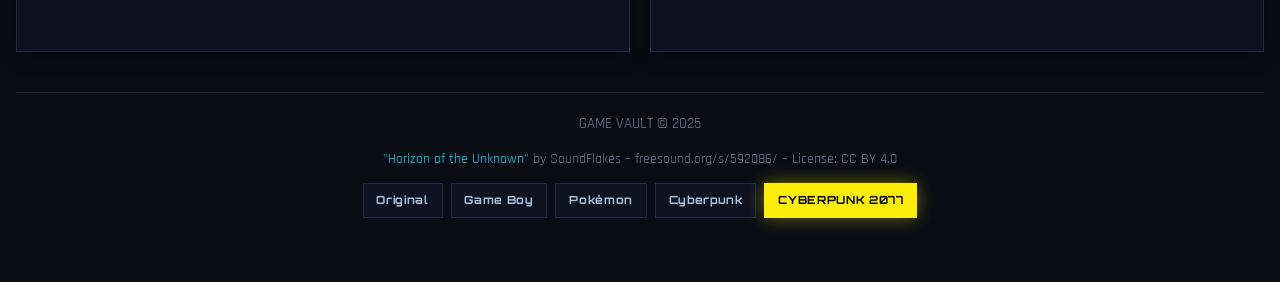
==== commit 087441a0: "Integracion de musica e ingreso a la app" ====
--- a/app/index.html
+++ b/app/index.html
@@ -2,14 +2,24 @@
 <html lang="es">
 <head>
   <meta charset="UTF-8">
-  <meta name="viewport" content="width=device-width, initial-scale=1.0">
+  <meta name="viewport" content="width=device-width, initial-scale=1.0, viewport-fit=cover">
   <title>GAME VAULT — Cyberpunk 2077 Edition</title>
   <link rel="preconnect" href="https://fonts.googleapis.com">
   <link rel="preconnect" href="https://fonts.gstatic.com" crossorigin>
   <link href="https://fonts.googleapis.com/css2?family=Orbitron:wght@500;700;900&family=Rajdhani:wght@400;500;600;700&display=swap" rel="stylesheet">
   <link rel="stylesheet" href="css/vault.css">
 </head>
-<body class="vault-edition cyberpunk-edition">
+<body class="vault-edition cyberpunk-edition splash-active">
+
+  <div id="splash-screen" class="splash-screen" role="dialog" aria-modal="true" aria-labelledby="splash-title">
+    <div class="splash-scanlines" aria-hidden="true"></div>
+    <div class="splash-inner">
+      <p class="splash-kicker">&gt; SYSTEM BOOT SEQUENCE_</p>
+      <h2 id="splash-title" class="splash-title glitch-title" data-text="GAME VAULT">GAME VAULT</h2>
+      <p class="splash-tagline">Verificación · Ranking · Catálogo</p>
+      <button type="button" id="splash-enter" class="splash-enter-btn" autofocus>ENTER GAME VAULT</button>
+    </div>
+  </div>
 
   <div class="grid-bg" aria-hidden="true"></div>
   <div class="glow-orb glow-orb--cyan" aria-hidden="true"></div>
@@ -173,6 +183,10 @@
 
   <footer class="site-footer">
     <span>GAME VAULT © 2025</span>
+    <p class="audio-credit">
+      <a href="https://freesound.org/s/592086/" target="_blank" rel="noopener noreferrer">"Horizon of the Unknown"</a>
+      by SoundFlakes – freesound.org/s/592086/ – License: CC BY 4.0
+    </p>
     <nav class="edition-nav" aria-label="Otras ediciones visuales">
       <a href="editions/original.html">Original</a>
       <a href="editions/gameboy.html">Game Boy</a>
@@ -182,7 +196,73 @@
     </nav>
   </footer>
 
-  <script src="js/catalogo.js"></script>
+  <audio id="bg-music" loop preload="auto" aria-hidden="true">
+    <source src="audio/Soundflakes - Horizon of the Unknown.mp3" type="audio/mpeg">
+  </audio>
+
+  <button type="button" id="music-toggle" class="music-toggle" hidden aria-pressed="false" aria-label="Activar música de fondo" title="Música de fondo">🔇</button>
+
+  <script src="js/catalogo.js?v=3"></script>
   <script src="js/app.js"></script>
+  <script>
+    (function initVaultEntry() {
+      const audio = document.getElementById('bg-music');
+      const musicBtn = document.getElementById('music-toggle');
+      const splash = document.getElementById('splash-screen');
+      const enterBtn = document.getElementById('splash-enter');
+      if (!audio || !musicBtn || !splash || !enterBtn) return;
+
+      audio.volume = 0.45;
+
+      function syncMusicBtn() {
+        const playing = !audio.paused;
+        musicBtn.textContent = playing ? '🔊' : '🔇';
+        musicBtn.classList.toggle('is-playing', playing);
+        musicBtn.setAttribute('aria-pressed', playing ? 'true' : 'false');
+        musicBtn.setAttribute('aria-label', playing ? 'Silenciar música de fondo' : 'Activar música de fondo');
+      }
+
+      async function playMusic() {
+        try {
+          await audio.play();
+          syncMusicBtn();
+        } catch (err) {
+          console.warn('No se pudo reproducir la música de fondo:', err);
+        }
+      }
+
+      function dismissSplash() {
+        splash.classList.add('splash-screen--out');
+        document.body.classList.remove('splash-active');
+        splash.setAttribute('aria-hidden', 'true');
+        musicBtn.hidden = false;
+        window.setTimeout(() => splash.remove(), 650);
+      }
+
+      enterBtn.addEventListener('click', async () => {
+        dismissSplash();
+        await playMusic();
+      });
+
+      enterBtn.addEventListener('keydown', (e) => {
+        if (e.key === 'Enter' || e.key === ' ') {
+          e.preventDefault();
+          enterBtn.click();
+        }
+      });
+
+      musicBtn.addEventListener('click', () => {
+        if (audio.paused) playMusic();
+        else {
+          audio.pause();
+          syncMusicBtn();
+        }
+      });
+
+      audio.addEventListener('play', syncMusicBtn);
+      audio.addEventListener('pause', syncMusicBtn);
+      syncMusicBtn();
+    })();
+  </script>
 </body>
 </html>
--- a/app/css/vault.css
+++ b/app/css/vault.css
@@ -307,7 +307,7 @@
   margin-bottom: 0.85rem;
 }
 
-@media (max-width: 560px) { .field-row { grid-template-columns: 1fr; } }
+@media (max-width: 520px) { .field-row { grid-template-columns: 1fr; } }
 
 .field label {
   display: block;
@@ -332,6 +332,12 @@
   border: 1px solid var(--border);
   outline: none;
   transition: border-color 0.2s, box-shadow 0.2s;
+}
+
+.field input.is-invalid,
+.field select.is-invalid {
+  border-color: var(--neon-mag);
+  box-shadow: 0 0 10px rgba(255, 0, 128, 0.35);
 }
 
 .field input:focus,
@@ -998,3 +1004,277 @@
   border-color: var(--neon-yellow);
   box-shadow: 0 0 18px rgba(252, 238, 10, 0.4);
 }
+
+.audio-credit {
+  font-size: 0.85rem;
+  color: var(--text-dim);
+  text-align: center;
+  line-height: 1.5;
+  max-width: 36rem;
+}
+
+.audio-credit a {
+  color: var(--neon-cyan);
+  text-decoration: none;
+  transition: color 0.2s, text-shadow 0.2s;
+}
+
+.audio-credit a:hover {
+  color: var(--neon-green);
+  text-shadow: 0 0 10px rgba(0, 255, 136, 0.4);
+}
+
+/* ── SPLASH SCREEN ── */
+body.splash-active {
+  overflow: hidden;
+}
+
+.splash-screen {
+  position: fixed;
+  inset: 0;
+  z-index: 9999;
+  display: flex;
+  align-items: center;
+  justify-content: center;
+  padding: max(1.5rem, env(safe-area-inset-top, 0px)) max(1rem, env(safe-area-inset-right, 0px)) max(1.5rem, env(safe-area-inset-bottom, 0px)) max(1rem, env(safe-area-inset-left, 0px));
+  background:
+    radial-gradient(ellipse 80% 60% at 50% 40%, rgba(0, 229, 255, 0.12) 0%, transparent 55%),
+    radial-gradient(ellipse 60% 50% at 80% 80%, rgba(255, 42, 109, 0.1) 0%, transparent 50%),
+    rgba(5, 5, 8, 0.97);
+  backdrop-filter: blur(12px);
+  transition: opacity 0.55s var(--ease), visibility 0.55s;
+}
+
+.splash-screen--out {
+  opacity: 0;
+  visibility: hidden;
+  pointer-events: none;
+}
+
+.splash-scanlines {
+  position: absolute;
+  inset: 0;
+  pointer-events: none;
+  opacity: 0.12;
+  background: repeating-linear-gradient(
+    0deg, transparent, transparent 2px,
+    rgba(0, 0, 0, 0.45) 2px, rgba(0, 0, 0, 0.45) 4px
+  );
+}
+
+.splash-inner {
+  position: relative;
+  z-index: 1;
+  text-align: center;
+  width: min(100%, 28rem);
+  padding: 2.5rem 1.75rem;
+  border: 2px solid var(--neon-cyan);
+  background: rgba(15, 18, 31, 0.92);
+  box-shadow:
+    0 0 40px rgba(0, 229, 255, 0.2),
+    0 0 80px rgba(255, 42, 109, 0.08),
+    inset 0 0 30px rgba(0, 229, 255, 0.06);
+}
+
+.splash-kicker {
+  font-family: var(--font-body);
+  font-size: 0.95rem;
+  font-weight: 600;
+  letter-spacing: 0.14em;
+  color: var(--neon-cyan);
+  margin-bottom: 1rem;
+  text-shadow: 0 0 12px rgba(0, 229, 255, 0.45);
+  animation: splash-blink 1.8s step-end infinite;
+}
+
+@keyframes splash-blink {
+  0%, 100% { opacity: 1; }
+  50%      { opacity: 0.45; }
+}
+
+.splash-title {
+  font-size: clamp(1.5rem, 6vw, 2.4rem);
+  margin-bottom: 0.65rem;
+}
+
+.splash-tagline {
+  font-size: 1.05rem;
+  font-weight: 600;
+  color: var(--text-soft);
+  letter-spacing: 0.08em;
+  margin-bottom: 2rem;
+  text-transform: uppercase;
+}
+
+.splash-enter-btn {
+  width: 100%;
+  font-family: var(--font-display);
+  font-size: clamp(0.75rem, 3.5vw, 0.95rem);
+  font-weight: 900;
+  letter-spacing: 0.18em;
+  text-transform: uppercase;
+  padding: 1rem 1.5rem;
+  min-height: 52px;
+  color: var(--void);
+  cursor: pointer;
+  border: 2px solid var(--neon-yellow);
+  background: linear-gradient(180deg, var(--neon-yellow) 0%, #d4c908 100%);
+  box-shadow:
+    0 0 24px rgba(252, 238, 10, 0.45),
+    inset 0 1px 0 rgba(255, 255, 255, 0.35);
+  transition: transform 0.2s var(--ease), box-shadow 0.2s, border-color 0.2s;
+  -webkit-tap-highlight-color: transparent;
+}
+
+.splash-enter-btn:hover {
+  transform: scale(1.04);
+  border-color: var(--neon-green);
+  box-shadow:
+    0 0 36px rgba(0, 255, 136, 0.5),
+    inset 0 0 12px rgba(255, 255, 255, 0.2);
+}
+
+.splash-enter-btn:active {
+  transform: scale(0.98);
+}
+
+.splash-enter-btn:focus-visible {
+  outline: 2px solid var(--neon-cyan);
+  outline-offset: 4px;
+}
+
+@media (prefers-reduced-motion: reduce) {
+  .splash-kicker { animation: none; }
+  .splash-screen { transition: none; }
+  .splash-enter-btn { transition: none; }
+}
+
+/* ── MÚSICA DE FONDO ── */
+.music-toggle {
+  position: fixed;
+  right: max(1rem, env(safe-area-inset-right, 0px));
+  bottom: max(1.25rem, env(safe-area-inset-bottom, 0px));
+  z-index: 220;
+  width: 3.25rem;
+  height: 3.25rem;
+  display: flex;
+  align-items: center;
+  justify-content: center;
+  font-size: 1.35rem;
+  line-height: 1;
+  cursor: pointer;
+  color: var(--neon-cyan);
+  background: rgba(15, 18, 31, 0.94);
+  border: 2px solid var(--neon-cyan);
+  border-radius: 50%;
+  box-shadow:
+    0 0 20px rgba(0, 229, 255, 0.25),
+    inset 0 0 12px rgba(0, 229, 255, 0.08);
+  backdrop-filter: blur(8px);
+  transition: transform 0.2s var(--ease), box-shadow 0.2s, border-color 0.2s, color 0.2s;
+  -webkit-tap-highlight-color: transparent;
+}
+
+.music-toggle:hover {
+  transform: scale(1.08);
+  color: var(--neon-green);
+  border-color: var(--neon-green);
+  box-shadow:
+    0 0 28px rgba(0, 255, 136, 0.35),
+    inset 0 0 16px rgba(0, 255, 136, 0.1);
+}
+
+.music-toggle:active {
+  transform: scale(0.96);
+}
+
+.music-toggle.is-playing {
+  color: var(--neon-yellow);
+  border-color: var(--neon-yellow);
+  box-shadow:
+    0 0 24px rgba(252, 238, 10, 0.35),
+    inset 0 0 14px rgba(252, 238, 10, 0.08);
+  animation: music-pulse 2.5s ease-in-out infinite;
+}
+
+@keyframes music-pulse {
+  0%, 100% { box-shadow: 0 0 20px rgba(252, 238, 10, 0.3), inset 0 0 12px rgba(252, 238, 10, 0.06); }
+  50%      { box-shadow: 0 0 32px rgba(252, 238, 10, 0.5), inset 0 0 18px rgba(252, 238, 10, 0.12); }
+}
+
+@media (prefers-reduced-motion: reduce) {
+  .music-toggle.is-playing {
+    animation: none;
+  }
+}
+
+/* ── MOBILE-FIRST — mejoras táctiles y safe area ── */
+@media (max-width: 1099px) {
+  .btn,
+  .btn-edit,
+  .btn-del,
+  .btn-detalle-cerrar {
+    min-height: 44px;
+  }
+
+  .edition-nav a {
+    min-height: 44px;
+    display: inline-flex;
+    align-items: center;
+    justify-content: center;
+  }
+
+  .card {
+    -webkit-tap-highlight-color: transparent;
+  }
+}
+
+@media (max-width: 520px) {
+  body.vault-edition.cyberpunk-edition {
+    padding-left: max(0.75rem, env(safe-area-inset-left, 0px));
+    padding-right: max(0.75rem, env(safe-area-inset-right, 0px));
+    padding-bottom: max(4rem, env(safe-area-inset-bottom, 0px));
+  }
+
+  .site-tagline {
+    font-size: 0.95rem;
+    letter-spacing: 0.05em;
+  }
+
+  .stats-bar {
+    gap: 0.5rem 1rem;
+    font-size: 0.95rem;
+  }
+
+  .panel-head {
+    flex-direction: column;
+    align-items: stretch;
+  }
+
+  .search-input {
+    max-width: none;
+    width: 100%;
+  }
+
+  .layout-ranking .panel-detalle {
+    padding-bottom: max(1.25rem, env(safe-area-inset-bottom, 0px));
+  }
+}
+
+@media (prefers-reduced-motion: reduce) {
+  .glitch-title,
+  .glitch-title::before,
+  .glitch-title::after,
+  .electric-flash,
+  .glow-orb,
+  .status-online {
+    animation: none;
+  }
+
+  .card,
+  .btn,
+  .edition-nav a,
+  .layout-ranking .panel-detalle {
+    transition: none;
+  }
+}
